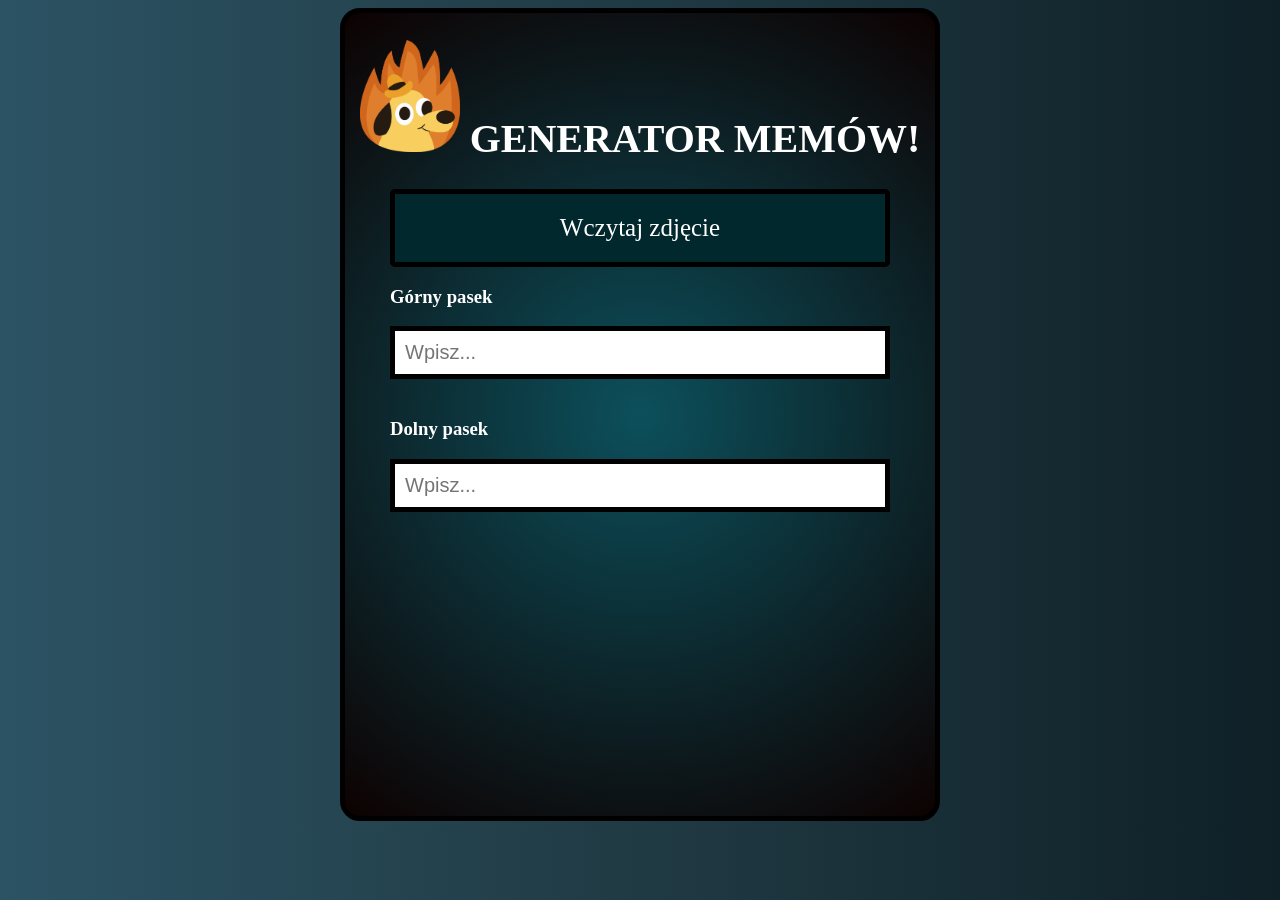
==== lekcja33/index.html @ 92b74753 "Meme generator website" ====
<!DOCTYPE html>
<html lang="en">

<head>
    <meta charset="UTF-8">
    <meta name="viewport" content="width=device-width, initial-scale=1.0">
    <title>MEME GENERATOR</title>
    <link rel="stylesheet" href="style.css">
    <script src="script.js" defer></script>
</head>

<body>
    <div id="container">
        <h1>
            <img width="100px" src="dog_icon.png">
            Generator Memów!
        </h1>
        <div id="panel">
            <label id="image-button">
                <input type="file" id="select-picture">
                Wczytaj zdjęcie
            </label>
            
            <h3>Górny pasek</h3>
            <input type="text" id="text-top" class="textbox" placeholder="Wpisz...">

            <h3>Dolny pasek</h3>
            <input type="text" id="text-bottom" class="textbox" placeholder="Wpisz...">
            <canvas id="meme"></canvas>
        </div>
        
    </div>
</body>

</html>
---- lekcja33/style.css ----
* {
    box-sizing: border-box;
}

body {
    background: #0F2027;  /* fallback for old browsers */
    background: -webkit-linear-gradient(to right, #2C5364, #203A43, #0F2027);  /* Chrome 10-25, Safari 5.1-6 */
    background: linear-gradient(to right, #2C5364, #203A43, #0F2027); /* W3C, IE 10+/ Edge, Firefox 16+, Chrome 26+, Opera 12+, Safari 7+ */
    color: white
}

#container {
    max-width: 600px;
    margin-left: auto;
    margin-right: auto;
    padding-bottom: 30px;
    border-radius: 20px;
    background: #0c505c;
    background: radial-gradient(circle, rgba(12, 80, 92, 1) 0%, rgba(13, 1, 1, 1) 100%);
    border: 5px black solid;
}

#select-picture {
    display: none;
}

#image-button{
    display: block;
    width: 100%;
    padding: 20px;
    background-color: #00282d;
    border-radius: 5px;
    text-align: center;
    font-size: 25px;
    border: 5px black solid;
}

#image-button:hover {
cursor: pointer;
background-color: #01343b;
}

h1 {
    text-transform: uppercase;
    text-align: center;
    font-size: 40px;
}

#panel {
    max-width: 500px;
    margin-left: auto;
    margin-right: auto;
}

.textbox {
    width: 100%;
    padding: 10px;
    font-size: 20px;
    margin-bottom: 20px;
    border: 5px black solid;
}

.textbox:hover
{
cursor: pointer;
opacity: 0.8;
}

canvas {
    width: 100%;
}
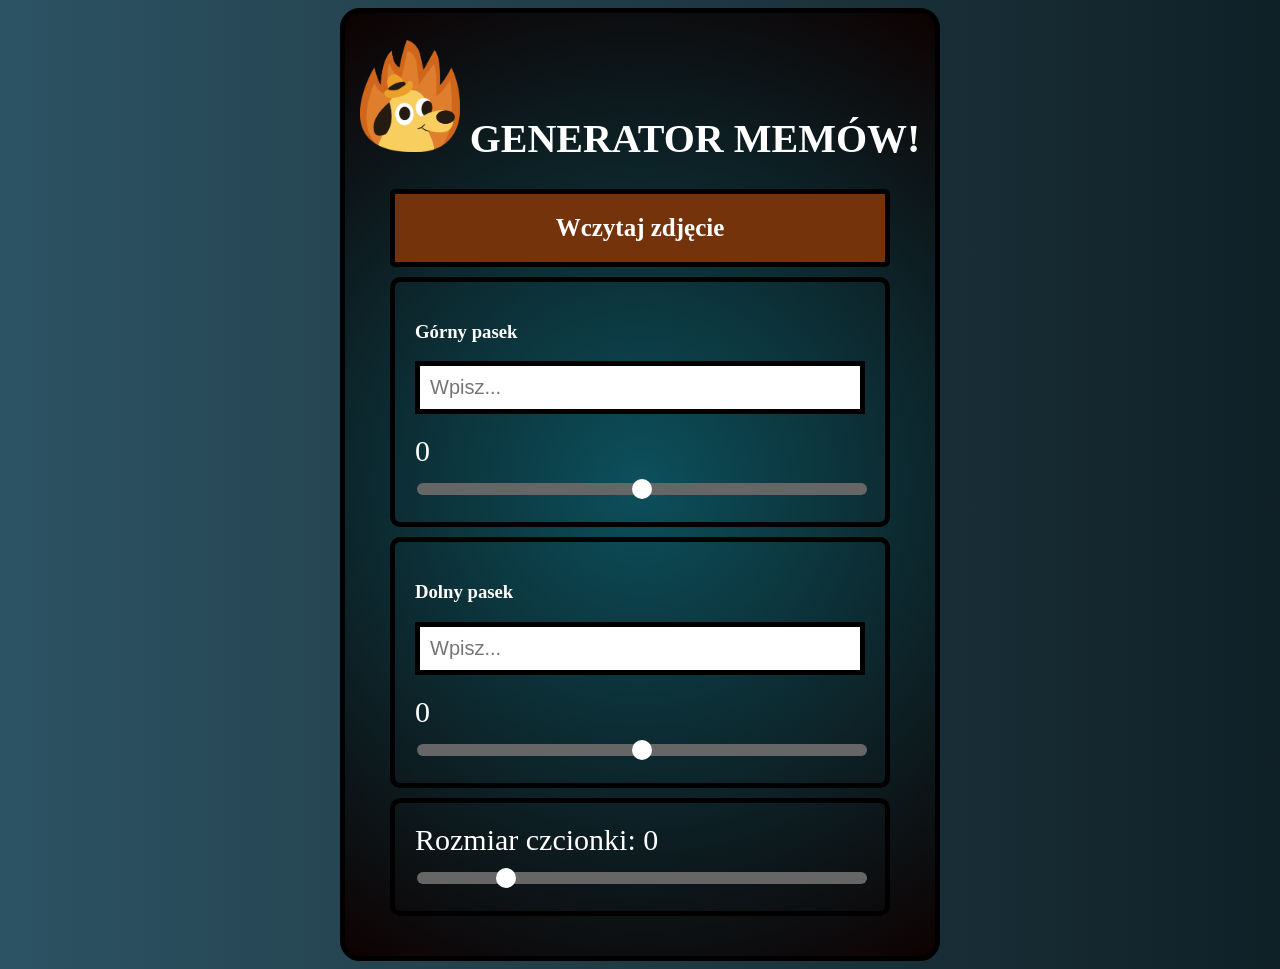
==== commit ae656187: "Meme generator update" ====
--- a/lekcja33/index.html
+++ b/lekcja33/index.html
@@ -16,19 +16,38 @@
             Generator Memów!
         </h1>
         <div id="panel">
+
             <label id="image-button">
                 <input type="file" id="select-picture">
                 Wczytaj zdjęcie
             </label>
-            
-            <h3>Górny pasek</h3>
-            <input type="text" id="text-top" class="textbox" placeholder="Wpisz...">
 
-            <h3>Dolny pasek</h3>
-            <input type="text" id="text-bottom" class="textbox" placeholder="Wpisz...">
+            <div class="box">
+                <h3>Górny pasek</h3>
+                <input type="text" id="text-top" class="textbox" placeholder="Wpisz...">
+
+                <label class="range">
+                    <span id="offset-top-value">0</span>
+                    <input type="range" id="offset-top" min="-100" max="100" class="offset-range" value="0">
+                </label>
+            </div>
+            <div class="box">
+                <h3>Dolny pasek</h3>
+                <input type="text" id="text-bottom" class="textbox" placeholder="Wpisz...">
+
+                <label class="range">
+                    <span id="offset-bottom-value">0</span>
+                    <input type="range" id="offset-bottom" min="-100" max="100" class="offset-range" value="0">
+                </label>
+            </div>
+            <div class="box range">
+                <span id="font-size-value">Rozmiar czcionki: 0</span>
+                <input type="range" id="font-size" min="1" max="50" class="offset-range" value="10">
+            </div>
+
             <canvas id="meme"></canvas>
         </div>
-        
+
     </div>
 </body>
 
--- a/lekcja33/style.css
+++ b/lekcja33/style.css
@@ -1,12 +1,14 @@
-
 * {
     box-sizing: border-box;
 }
 
 body {
-    background: #0F2027;  /* fallback for old browsers */
-    background: -webkit-linear-gradient(to right, #2C5364, #203A43, #0F2027);  /* Chrome 10-25, Safari 5.1-6 */
-    background: linear-gradient(to right, #2C5364, #203A43, #0F2027); /* W3C, IE 10+/ Edge, Firefox 16+, Chrome 26+, Opera 12+, Safari 7+ */
+    background: #0F2027;
+    /* fallback for old browsers */
+    background: -webkit-linear-gradient(to right, #2C5364, #203A43, #0F2027);
+    /* Chrome 10-25, Safari 5.1-6 */
+    background: linear-gradient(to right, #2C5364, #203A43, #0F2027);
+    /* W3C, IE 10+/ Edge, Firefox 16+, Chrome 26+, Opera 12+, Safari 7+ */
     color: white
 }
 
@@ -25,20 +27,21 @@
     display: none;
 }
 
-#image-button{
+#image-button {
     display: block;
     width: 100%;
     padding: 20px;
-    background-color: #00282d;
+    background-color: #74330b;
     border-radius: 5px;
     text-align: center;
     font-size: 25px;
+    font-weight: bold;
     border: 5px black solid;
 }
 
 #image-button:hover {
-cursor: pointer;
-background-color: #01343b;
+    cursor: pointer;
+    background-color: #91410f;
 }
 
 h1 {
@@ -61,12 +64,48 @@
     border: 5px black solid;
 }
 
-.textbox:hover
-{
-cursor: pointer;
-opacity: 0.8;
+.box {
+    border: 5px black solid;
+    padding: 20px;
+    margin: 10px 0 10px 0;
+    border-radius: 10px;
+}
+
+.textbox:hover {
+    cursor: pointer;
+    opacity: 0.8;
+
 }
 
 canvas {
     width: 100%;
+    border: 5px black solid;
+    display: none;
+    border-radius: 10px;
 }
+
+.offset-range {
+    -webkit-appearance: none;
+    width: 100%;
+    background: transparent;
+}
+
+.offset-range::-webkit-slider-runnable-track {
+    height: 12px;
+    background: #666;
+    border-radius: 6px;
+}
+
+.offset-range::-webkit-slider-thumb {
+    -webkit-appearance: none;
+    width: 20px;
+    height: 20px;
+    background: #fff;
+    border-radius: 50%;
+    margin-top: -4px;
+    cursor: pointer;
+}
+
+.range {
+    font-size: 30px;
+}
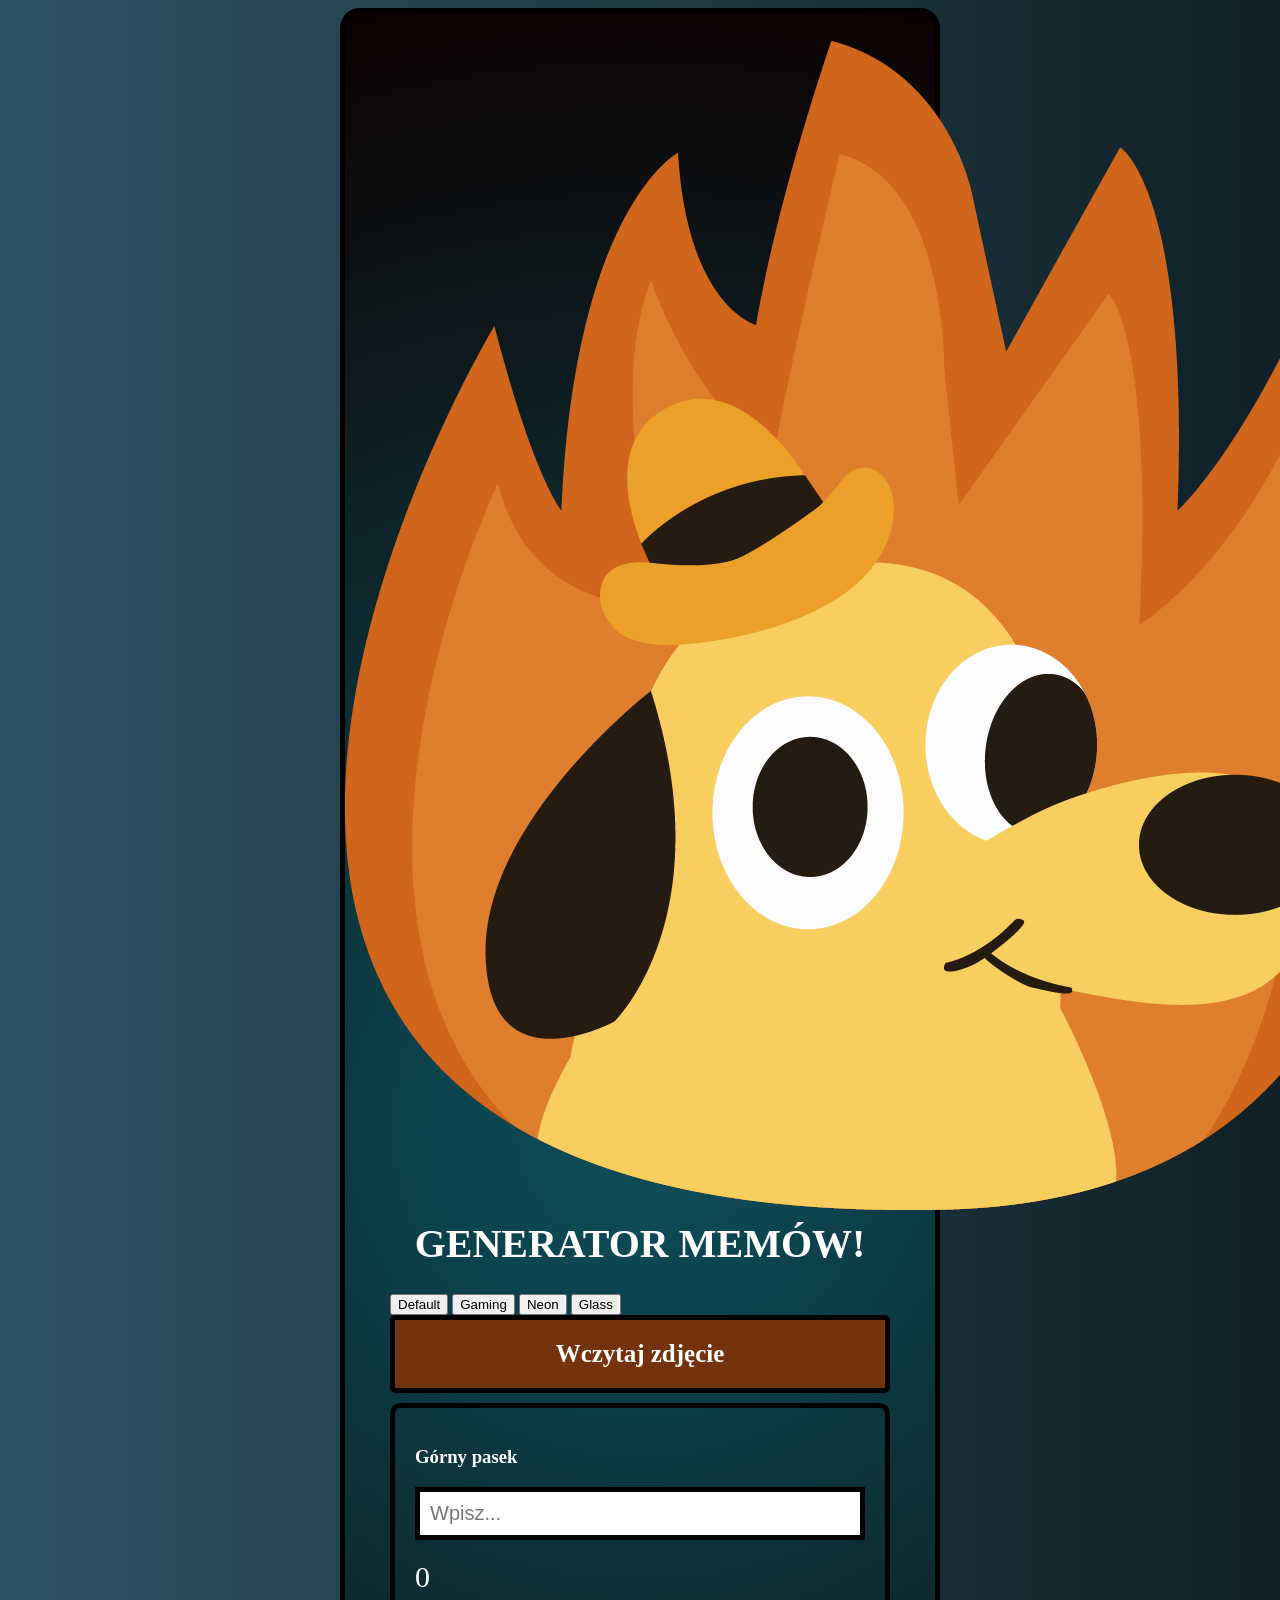
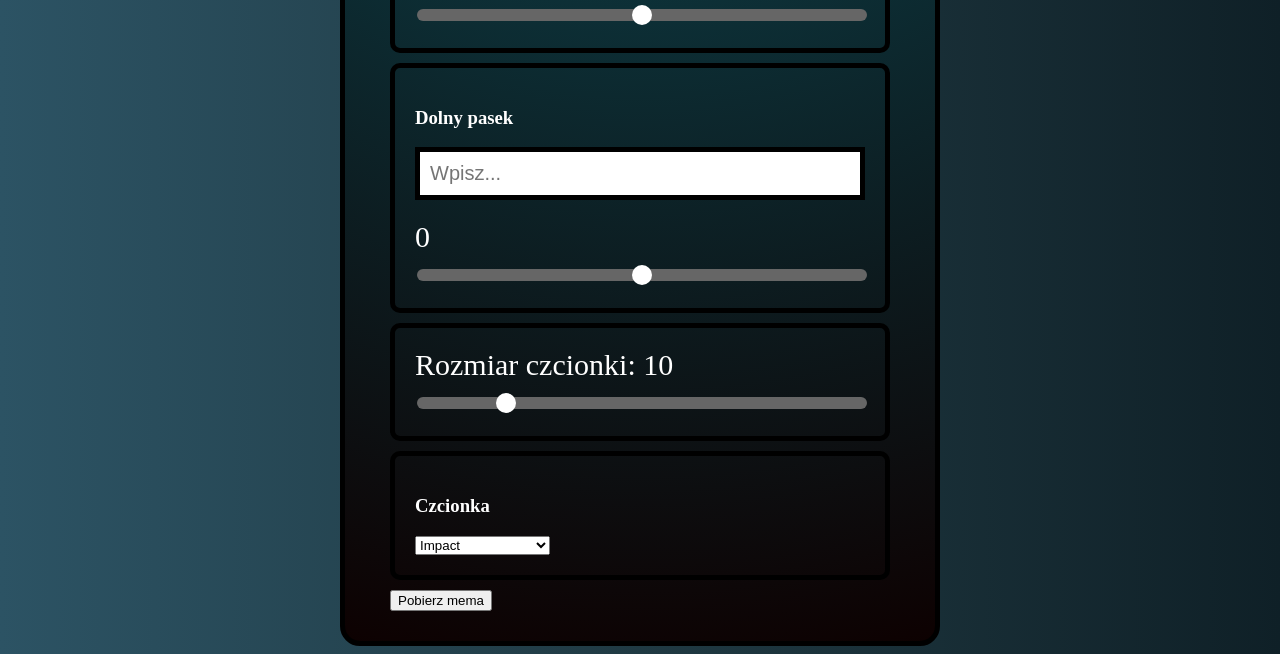
==== commit 5ec8cad8: "MEME GENERATOR UPDATE" ====
--- a/lekcja33/index.html
+++ b/lekcja33/index.html
@@ -5,17 +5,26 @@
     <meta charset="UTF-8">
     <meta name="viewport" content="width=device-width, initial-scale=1.0">
     <title>MEME GENERATOR</title>
-    <link rel="stylesheet" href="style.css">
+    <link id="theme-style" rel="stylesheet" href="style.css">
+    <link href="https://fonts.googleapis.com/css2?family=Roboto&family=Open+Sans&family=Montserrat&display=swap"
+        rel="stylesheet">
     <script src="script.js" defer></script>
 </head>
 
 <body>
     <div id="container">
         <h1>
-            <img width="100px" src="dog_icon.png">
+            <img class="icon" src="dog_icon.png">
             Generator Memów!
         </h1>
         <div id="panel">
+
+            <div class="theme-buttons">
+                <button data-theme="default" onclick="setStyle('style.css')">Default</button>
+                <button data-theme="gaming" onclick="setStyle('style-gaming.css')">Gaming</button>
+                <button data-theme="neon" onclick="setStyle('style-neon.css')">Neon</button>
+                <button data-theme="glass" onclick="setStyle('style-glassmorphism.css')">Glass</button>
+            </div>
 
             <label id="image-button">
                 <input type="file" id="select-picture">
@@ -23,29 +32,47 @@
             </label>
 
             <div class="box">
-                <h3>Górny pasek</h3>
+                <h3 class="box-title">Górny pasek</h3>
                 <input type="text" id="text-top" class="textbox" placeholder="Wpisz...">
 
-                <label class="range">
-                    <span id="offset-top-value">0</span>
+                <label class="range group">
+                    <span id="offset-top-value" class="range-value">0</span>
                     <input type="range" id="offset-top" min="-100" max="100" class="offset-range" value="0">
                 </label>
             </div>
             <div class="box">
-                <h3>Dolny pasek</h3>
+                <h3 class="box-title">Dolny pasek</h3>
                 <input type="text" id="text-bottom" class="textbox" placeholder="Wpisz...">
 
-                <label class="range">
-                    <span id="offset-bottom-value">0</span>
+                <label class="range group">
+                    <span id="offset-bottom-value" class="range-value">0</span>
                     <input type="range" id="offset-bottom" min="-100" max="100" class="offset-range" value="0">
                 </label>
             </div>
             <div class="box range">
-                <span id="font-size-value">Rozmiar czcionki: 0</span>
+                <span id="font-size-value">Rozmiar czcionki: 10</span>
                 <input type="range" id="font-size" min="1" max="50" class="offset-range" value="10">
             </div>
 
+            <div class="box">
+                <h3 class="box-title">Czcionka</h3>
+                <select id="font-family">
+                    <option value="Impact" style="font-family: Impact;">Impact</option>
+                    <option value="Arial" style="font-family: Arial, sans-serif;">Arial</option>
+                    <option value="Verdana" style="font-family: Verdana, sans-serif;">Verdana</option>
+                    <option value="Georgia" style="font-family: Georgia, serif;">Georgia</option>
+                    <option value="Times New Roman" style="font-family: 'Times New Roman', serif;">Times New Roman
+                    </option>
+                    <option value="Courier New" style="font-family: 'Courier New', monospace;">Courier New</option>
+                    <option value="Trebuchet MS" style="font-family: 'Trebuchet MS', sans-serif;">Trebuchet MS</option>
+                    <option value="Comic Sans MS" style="font-family: 'Comic Sans MS', cursive;">Comic Sans MS</option>
+                </select>
+            </div>
+
+
             <canvas id="meme"></canvas>
+
+            <button id="download-button">Pobierz mema</button>
         </div>
 
     </div>
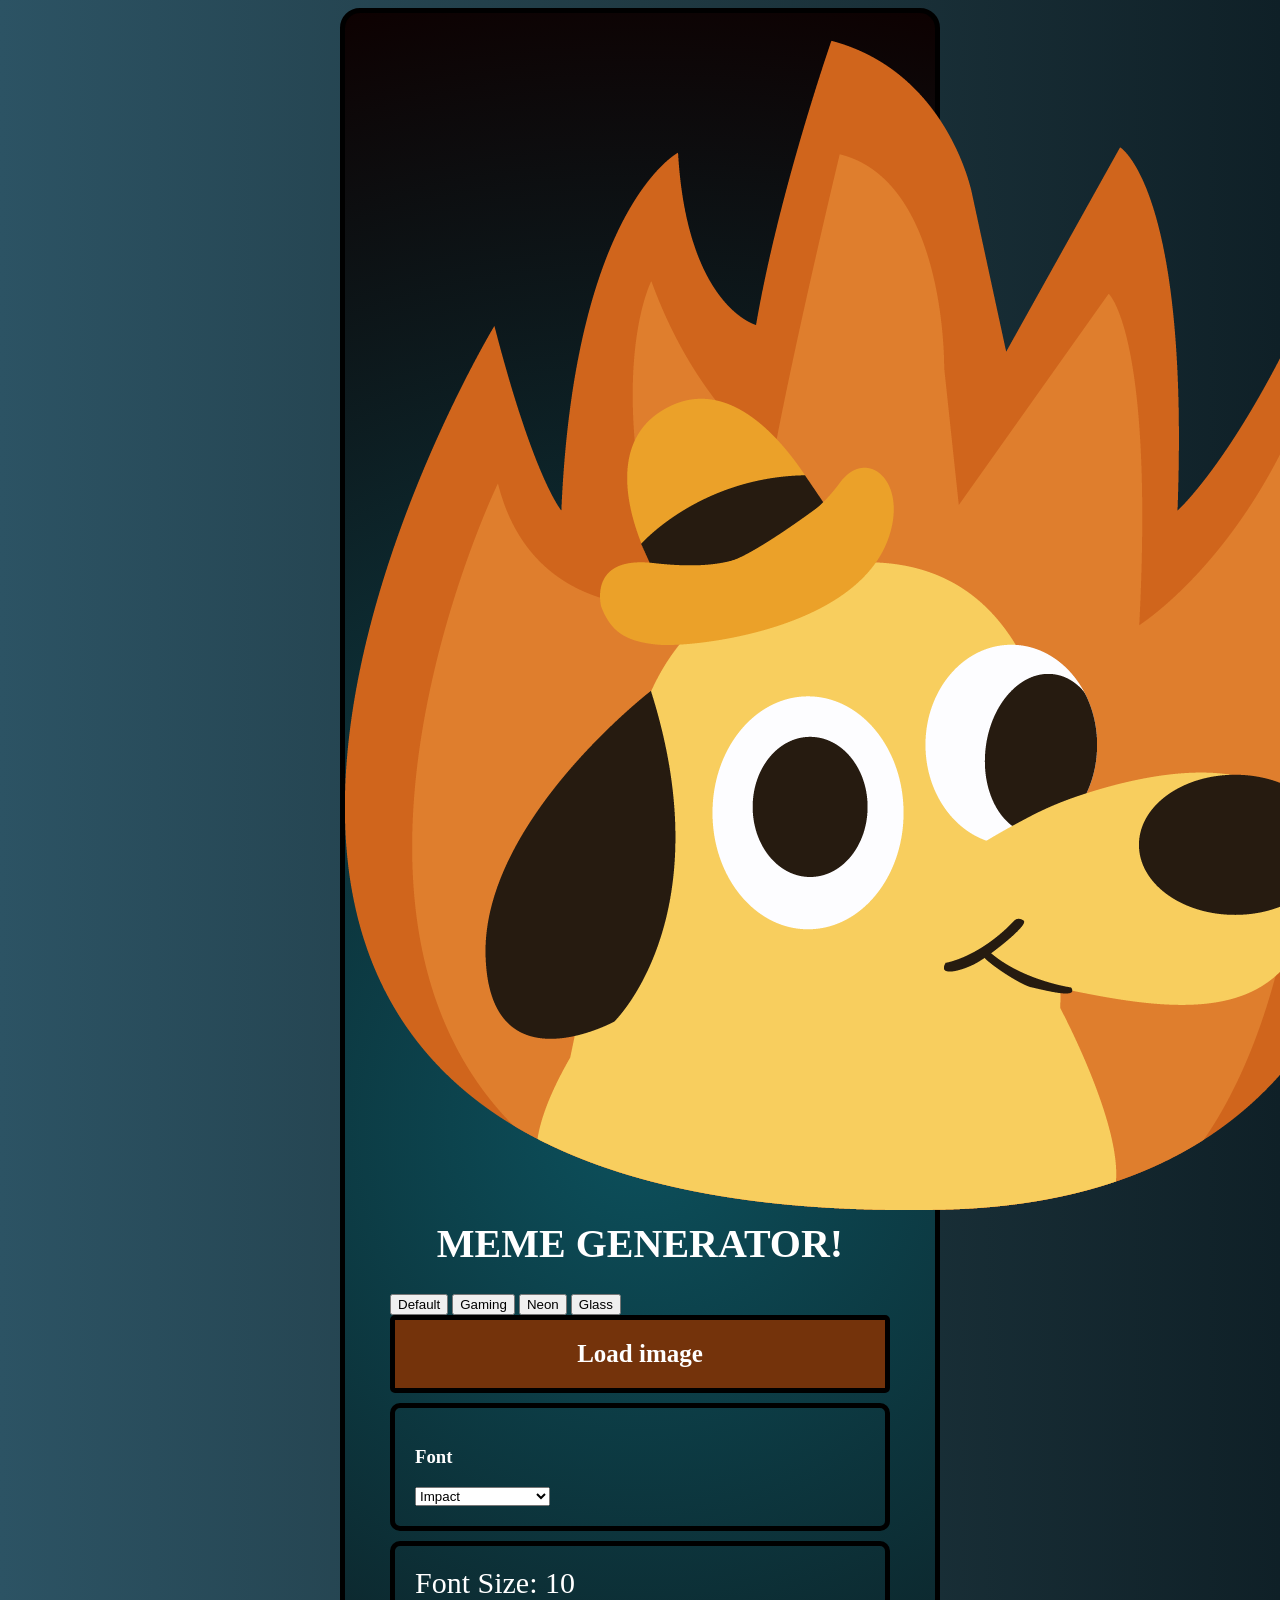
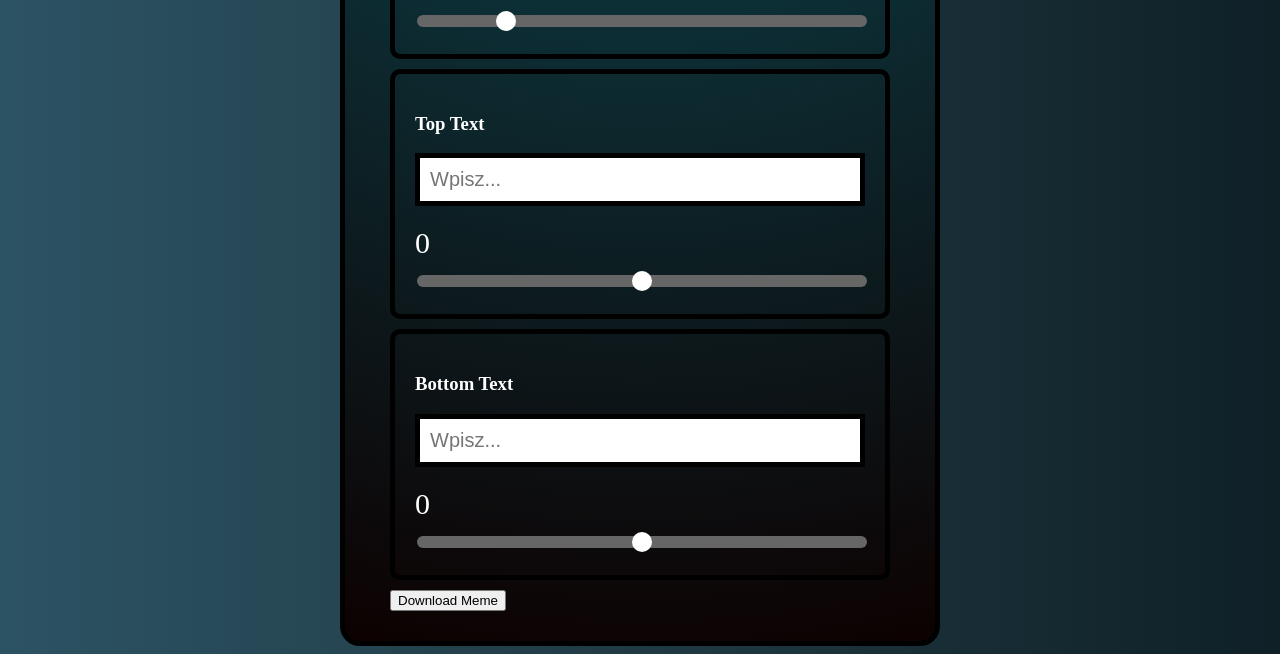
==== commit 97502fa7: "MEME Generator update: Added font size range slider and improved user feedback for image selection." ====
--- a/lekcja33/index.html
+++ b/lekcja33/index.html
@@ -15,24 +15,44 @@
     <div id="container">
         <h1>
             <img class="icon" src="dog_icon.png">
-            Generator Memów!
+            Meme generator!
         </h1>
         <div id="panel">
 
             <div class="theme-buttons">
-                <button data-theme="default" onclick="setStyle('style.css')">Default</button>
-                <button data-theme="gaming" onclick="setStyle('style-gaming.css')">Gaming</button>
-                <button data-theme="neon" onclick="setStyle('style-neon.css')">Neon</button>
-                <button data-theme="glass" onclick="setStyle('style-glassmorphism.css')">Glass</button>
+                <button id="style.css" data-theme="default" onclick="setStyle('style.css')">Default</button>
+                <button id="style-gaming.css" data-theme="gaming" onclick="setStyle('style-gaming.css')">Gaming</button>
+                <button id="style-neon.css" data-theme="neon" onclick="setStyle('style-neon.css')">Neon</button>
+                <button id="style-glassmorphism.css" data-theme="glass"
+                    onclick="setStyle('style-glassmorphism.css')">Glass</button>
             </div>
 
             <label id="image-button">
                 <input type="file" id="select-picture">
-                Wczytaj zdjęcie
+                Load image
             </label>
 
             <div class="box">
-                <h3 class="box-title">Górny pasek</h3>
+                <h3 class="box-title">Font</h3>
+                <select id="font-family">
+                    <option value="Impact" style="font-family: Impact;">Impact</option>
+                    <option value="Arial" style="font-family: Arial, sans-serif;">Arial</option>
+                    <option value="Verdana" style="font-family: Verdana, sans-serif;">Verdana</option>
+                    <option value="Georgia" style="font-family: Georgia, serif;">Georgia</option>
+                    <option value="Times New Roman" style="font-family: 'Times New Roman', serif;">Times New Roman</option>
+                    <option value="Courier New" style="font-family: 'Courier New', monospace;">Courier New</option>
+                    <option value="Trebuchet MS" style="font-family: 'Trebuchet MS', sans-serif;">Trebuchet MS</option>
+                    <option value="Comic Sans MS" style="font-family: 'Comic Sans MS', cursive;">Comic Sans MS</option>
+                </select>
+            </div>
+
+            <div class="box range">
+                <span id="font-size-value">Font Size: 10</span>
+                <input type="range" id="font-size" min="1" max="50" class="offset-range" value="10">
+            </div>
+
+            <div class="box">
+                <h3 class="box-title">Top Text</h3>
                 <input type="text" id="text-top" class="textbox" placeholder="Wpisz...">
 
                 <label class="range group">
@@ -40,8 +60,11 @@
                     <input type="range" id="offset-top" min="-100" max="100" class="offset-range" value="0">
                 </label>
             </div>
+
+            <canvas id="meme"></canvas>
+
             <div class="box">
-                <h3 class="box-title">Dolny pasek</h3>
+                <h3 class="box-title">Bottom Text</h3>
                 <input type="text" id="text-bottom" class="textbox" placeholder="Wpisz...">
 
                 <label class="range group">
@@ -49,30 +72,10 @@
                     <input type="range" id="offset-bottom" min="-100" max="100" class="offset-range" value="0">
                 </label>
             </div>
-            <div class="box range">
-                <span id="font-size-value">Rozmiar czcionki: 10</span>
-                <input type="range" id="font-size" min="1" max="50" class="offset-range" value="10">
-            </div>
 
-            <div class="box">
-                <h3 class="box-title">Czcionka</h3>
-                <select id="font-family">
-                    <option value="Impact" style="font-family: Impact;">Impact</option>
-                    <option value="Arial" style="font-family: Arial, sans-serif;">Arial</option>
-                    <option value="Verdana" style="font-family: Verdana, sans-serif;">Verdana</option>
-                    <option value="Georgia" style="font-family: Georgia, serif;">Georgia</option>
-                    <option value="Times New Roman" style="font-family: 'Times New Roman', serif;">Times New Roman
-                    </option>
-                    <option value="Courier New" style="font-family: 'Courier New', monospace;">Courier New</option>
-                    <option value="Trebuchet MS" style="font-family: 'Trebuchet MS', sans-serif;">Trebuchet MS</option>
-                    <option value="Comic Sans MS" style="font-family: 'Comic Sans MS', cursive;">Comic Sans MS</option>
-                </select>
-            </div>
+            
 
-
-            <canvas id="meme"></canvas>
-
-            <button id="download-button">Pobierz mema</button>
+            <button id="download-button">Download Meme</button>
         </div>
 
     </div>
